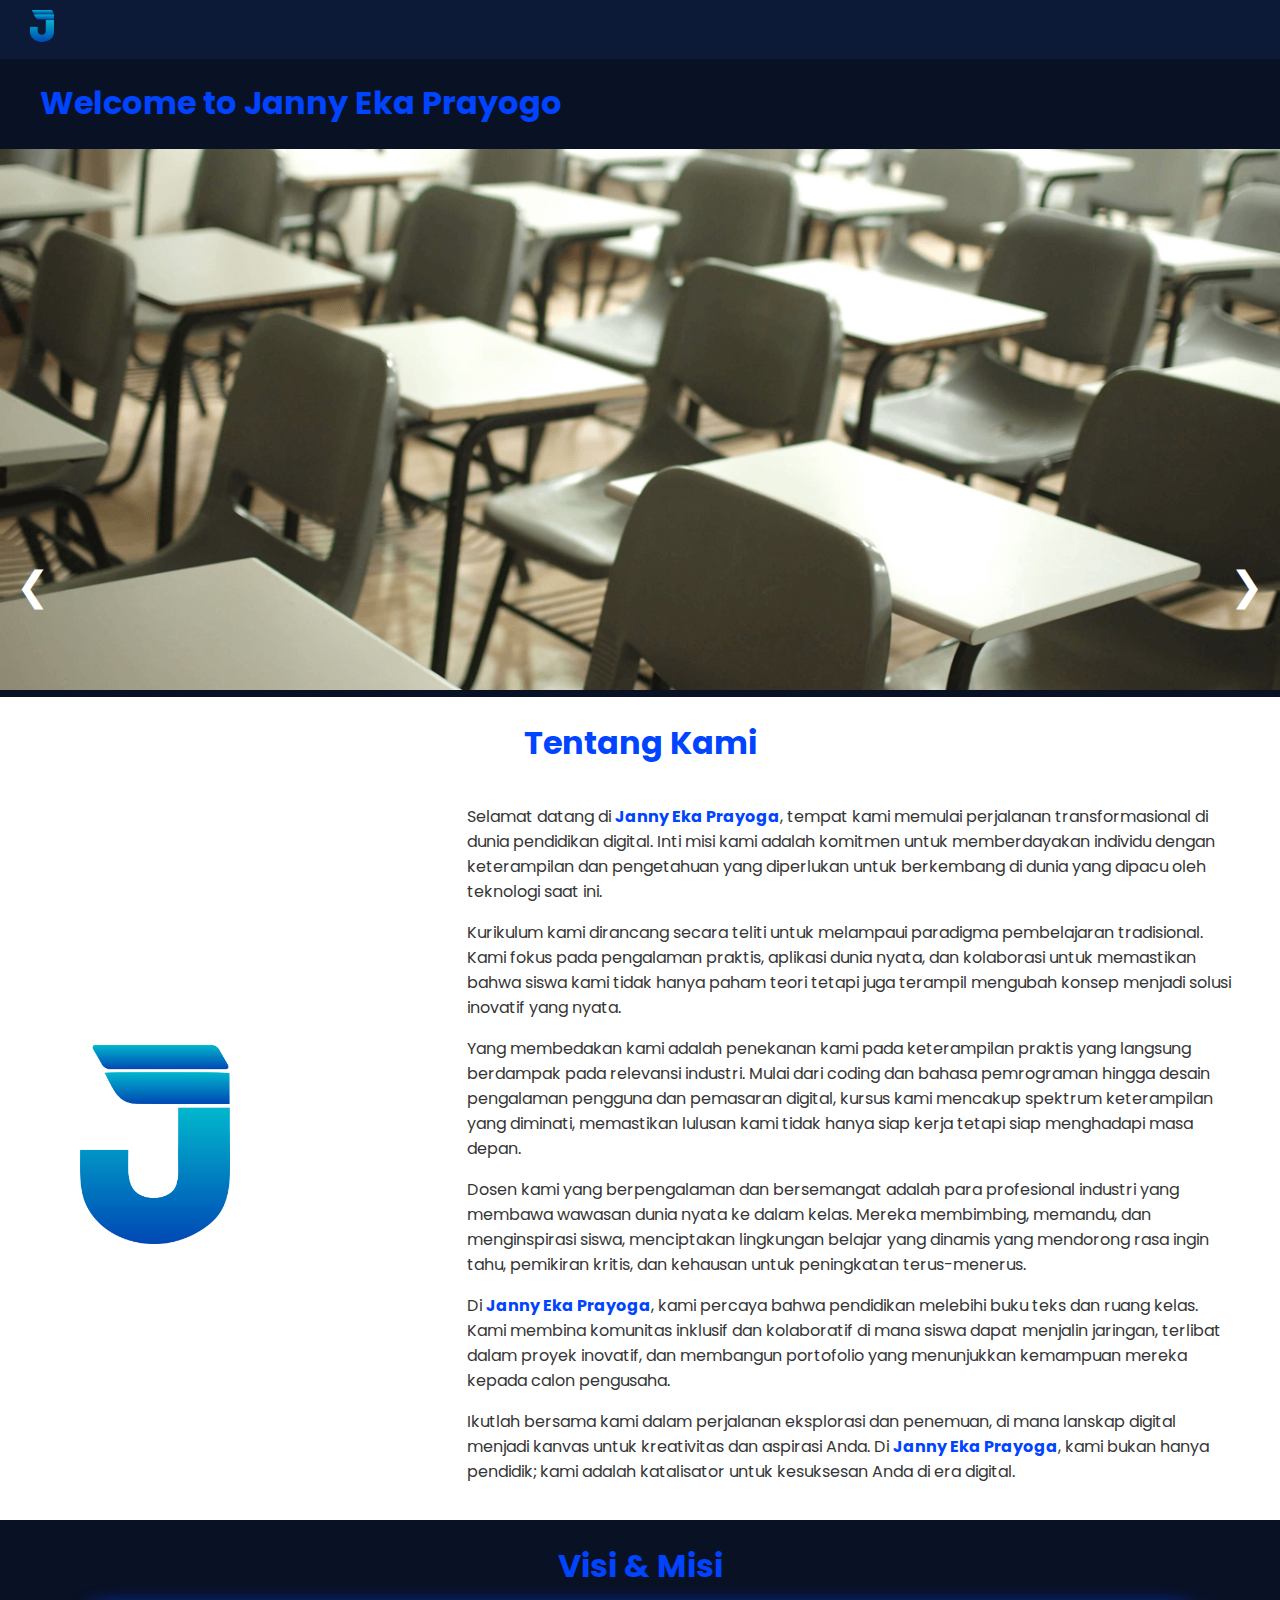
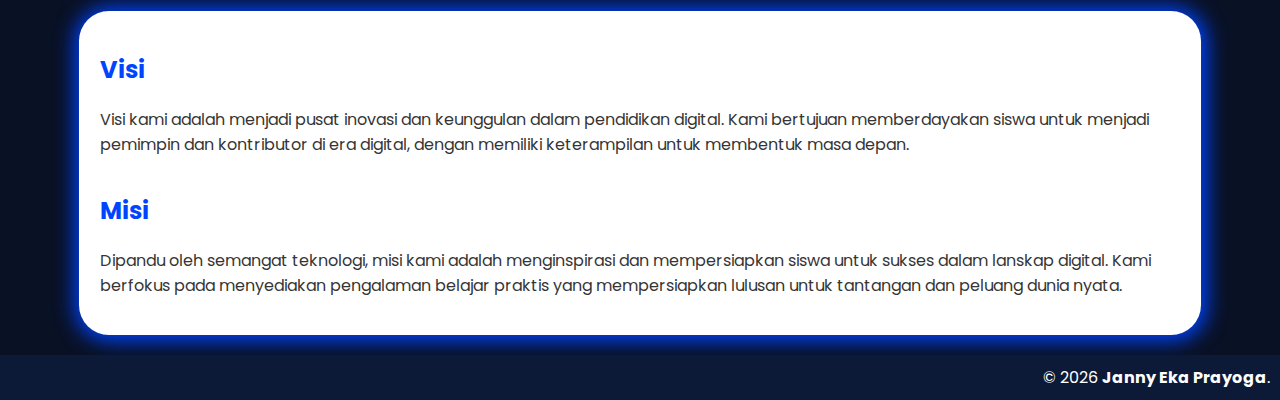
==== pages/profile.html @ 21fb80e0 "Mayor Update" ====
<!DOCTYPE html>
<html lang="en">
<head>
    <meta charset="UTF-8">
    <meta name="viewport" content="width=device-width, initial-scale=1.0">
    <link rel="preconnect" href="https://fonts.googleapis.com">
    <link rel="preconnect" href="https://fonts.gstatic.com" crossorigin>
    <link href="https://fonts.googleapis.com/css2?family=Poppins:ital,wght@0,100;0,200;0,300;0,400;0,500;0,600;0,700;0,800;0,900;1,100;1,200;1,300;1,400;1,500;1,600;1,700;1,800;1,900&display=swap" rel="stylesheet">
    <!-- <link rel="stylesheet" href="css/reset.css"> -->
    <link rel="stylesheet" href="../css/style.css">
    <link rel="icon" href="../assets/J logo.svg" type="image/svg" />
    <title>My Website</title>
</head>
<body>
    <header>
        <div class="logo">
            <a href="/"><img src="../assets/J logo.png" width="24" alt="" class="nav-logo"></a>
        </div>
    </header>
    <main class="profile-content">
        <div class="profile-header">
            <div class="container">
                <h1>Welcome to Janny Eka Prayogo</h1>
            </div>
            <div class="slider-container">
                <div class="slider-wrapper" id="slider">
                  <!-- Add your slides here -->
                  <div class="slide"><img src="../assets/profile/classroom.png" alt="Slide 1"></div>
                  <div class="slide"><img src="../assets/profile/professional-teacher.png" alt="Slide 2"></div>
                  <div class="slide"><img src="../assets/profile/sport-field.png" alt="Slide 3"></div>
                </div>
              
                <!-- Navigation buttons -->
                <div class="slider-prev" onclick="prevSlide()">&#10094;</div>
                <div class="slider-next" onclick="nextSlide()">&#10095;</div>
            </div>
        </div>
        <div class="about">
            <div class="container">
                <h1 class="about-title">Tentang Kami</h1>
                <div class="profile-row">
                    <div class="profile-col-1">
                        <p>Selamat datang di <strong style="color: #0044FF;">Janny Eka Prayoga</strong>, tempat kami memulai perjalanan transformasional di dunia pendidikan digital. Inti misi kami adalah komitmen untuk memberdayakan individu dengan keterampilan dan pengetahuan yang diperlukan untuk berkembang di dunia yang dipacu oleh teknologi saat ini.</p>

                        <p>Kurikulum kami dirancang secara teliti untuk melampaui paradigma pembelajaran tradisional. Kami fokus pada pengalaman praktis, aplikasi dunia nyata, dan kolaborasi untuk memastikan bahwa siswa kami tidak hanya paham teori tetapi juga terampil mengubah konsep menjadi solusi inovatif yang nyata.</p>
                      
                        <p>Yang membedakan kami adalah penekanan kami pada keterampilan praktis yang langsung berdampak pada relevansi industri. Mulai dari coding dan bahasa pemrograman hingga desain pengalaman pengguna dan pemasaran digital, kursus kami mencakup spektrum keterampilan yang diminati, memastikan lulusan kami tidak hanya siap kerja tetapi siap menghadapi masa depan.</p>
                      
                        <p>Dosen kami yang berpengalaman dan bersemangat adalah para profesional industri yang membawa wawasan dunia nyata ke dalam kelas. Mereka membimbing, memandu, dan menginspirasi siswa, menciptakan lingkungan belajar yang dinamis yang mendorong rasa ingin tahu, pemikiran kritis, dan kehausan untuk peningkatan terus-menerus.</p>
                      
                        <p>Di <strong style="color: #0044FF;">Janny Eka Prayoga</strong>, kami percaya bahwa pendidikan melebihi buku teks dan ruang kelas. Kami membina komunitas inklusif dan kolaboratif di mana siswa dapat menjalin jaringan, terlibat dalam proyek inovatif, dan membangun portofolio yang menunjukkan kemampuan mereka kepada calon pengusaha.</p>
                      
                        <p>Ikutlah bersama kami dalam perjalanan eksplorasi dan penemuan, di mana lanskap digital menjadi kanvas untuk kreativitas dan aspirasi Anda. Di <strong style="color: #0044FF;">Janny Eka Prayoga</strong>, kami bukan hanya pendidik; kami adalah katalisator untuk kesuksesan Anda di era digital.</p>
                    </div>
                    <div class="profile-col-2">
                        <img src="../assets/J logo.png" width="150" alt="">
                    </div>
                </div>
            </div>
        </div>
        <div class="vision-mission">
            <div class="container">
                <h1 class="vision-mission-title">Visi & Misi</h1>
                <div class="vm-wrapper">
                    <div class="vision">
                        <h2 style="color: #0044FF;">Visi</h2>
                        <p>Visi kami adalah menjadi pusat inovasi dan keunggulan dalam pendidikan digital. Kami bertujuan memberdayakan siswa untuk menjadi pemimpin dan kontributor di era digital, dengan memiliki keterampilan untuk membentuk masa depan.</p>
                    </div>
                    <div class="mission">
                        <h2 style="color: #0044FF;">Misi</h2>
                        <p>Dipandu oleh semangat teknologi, misi kami adalah menginspirasi dan mempersiapkan siswa untuk sukses dalam lanskap digital. Kami berfokus pada menyediakan pengalaman belajar praktis yang mempersiapkan lulusan untuk tantangan dan peluang dunia nyata.</p>
                    </div>
                </div>
            </div>
        </div>
    </main>
    <footer class="footer">
        &copy; <span id="currYear"></span> <strong><span>Janny Eka Prayoga</span></strong>.
    </footer>
    <script src="../js/script.js"></script>
</body>
</html>
---- css/style.css ----
:root {
    --default-color : #353535;
    --primary-color: #0C1937;
    --secondary-color : #091125;
    --color-blue : #0044FF;
    --font-family: 'Poppins', sans-serif;
    --container-max-width-percentage: 90;
}

body {
    margin: 0;
    padding: 0;
    font-family: var(--font-family);
    color: var(--default-color);
    scroll-behavior: smooth;
}

header{
    position: fixed;
    color: #fff;
    padding: 10px 30px;
    display: flex;
    width: 96%;
    justify-content: space-between;
    align-items: center;
    top: 0;
    background-color: var(--primary-color);
    z-index: 1000;
}

main {
    margin-top: 58px;
}

h1 {
    color: var(--color-blue);
}

.navbar {
    display: flex;
    justify-content: space-between;
    align-items: center;
}

.nav-logo img {
    width: 50px;
    height: auto;
    margin-right: 10px;
}

.nav-items {
    list-style: none;
    margin: 0;
    padding: 0;
    display: flex;
}

.nav-items li {
    margin-right: 15px;
}

.nav-items a {
    text-decoration: none;
    font-weight: bold;
    color: #fff;
}

.nav-items a:hover {
    color: var(--color-blue);
}

.menu-toggle {
    font-size: 1.5rem;
    cursor: pointer;
    display: none;
    margin-right: 30px;
}


.container {
    width: 100%;
    max-width: 1200px;
    margin: 0 auto;
    overflow: hidden;
    /* max-width: calc(var(--container-max-width-percentage) * 1vw); */
}

.btn {
    height: 50px;
    width: 150px;
    border: 1px solid transparent;
    outline: none;
    border-radius: 30px;
    font-size: 16px;
    color: #fff;
    background: var(--color-blue);
    font-weight: 600;
    font-family: var(--font-family);
    padding: 5px;
    margin: 10px;
    transition: 0.5s;
    cursor: pointer;
}

.btn:hover {
    background: #366cff;
    transition: 0.5s;
    box-shadow: 0 0 5px 5px rgba(0, 85, 255, 0.5);
}

.greetings {
    background: url('/assets/banner.png') center no-repeat;
    background-size: cover;
    color: var(--color-blue);
    height: 578px;
    display: flex;
    align-items: center;
    justify-content: start;
    text-align: start;
}

#facility {
    background: url('/assets/bg-facility.png') center no-repeat;
    height: 578px;
    background-size: cover;
}

.rounded-items {
    display: flex;
    justify-content: space-around;
    margin-top: 50px;
}

.rounded {
    text-align: center;
}

.rounded-image {
    border-radius: 50%;
    width: 300px;
    height: 300px;
}

.caption {
    margin-top: 10px;
}
  
.caption p {
    margin: 0;
    font-size: 1.2rem;
    color: var(--default-color);
    font-weight: bold;
}

#message {
    background: url('/assets/bg-message.png') center no-repeat;
    height: 578px;
    background-size: cover;
}
.row {
    display: flex;
    flex-direction: row;
}

.col-1 {
    width: 60%;
    float: left;
    margin-bottom: 20px;
}

.col-2 {
    width: 60%;
    float: left;
    padding-left: 20px;
    margin-left: 20px;
    border: #0C1937 solid 1px;
    border-radius: 8px;
    background-color: #fff;
    box-shadow: 0 0 10px rgba(0, 0, 0, 0.1);
    margin-bottom: 20px;
}

form {
    background-color: #fff;
    border-radius: 8px;
    box-shadow: 0 0 10px rgba(0, 0, 0, 0.1);
    width: 100%;
    padding: 5px;
}

label {
    font-weight: bold;
}


input[type="text"],
input[type="date"],
textarea {
    width: 100%;
    padding: 8px;
    margin-bottom: 16px;
    box-sizing: border-box;
}

input:focus {
    border-color: var(--color-blue);
}

.btn-message {
    height: 40px;
    width: 100%;
    border: 1px solid transparent;
    outline: none;
    font-size: 16px;
    color: #fff;
    background: var(--color-blue);
    font-weight: 600;
    font-family: var(--font-family);
    border-radius: 30px;
    cursor: pointer;

}

.footer {
    text-align: end;
    padding: 10px;
    background-color: var(--primary-color);
    color: #fff;
    bottom: 0;
}
/* Mobile View */
@media screen and (max-width: 768px) {
    .nav-items {
        display: none;
        flex-direction: column;
        position: absolute;
        top: 50px;
        left: 0;
        width: 100%;
        background-color: var(--secondary-color);
    }

    .nav-items.show {
        display: flex;
    }

    .nav-items li {
        margin: 0;
        text-align: left;
        padding: 10px;
    }

    .nav-icon {
        display: block;
    }

    .menu-toggle {
        display: block;
    }

    .greetings {
        background-image: none;
        background-color: #091125;
        color: #fff;
        height: auto;
        justify-content: center;
        text-align: center;
        padding: 60px 20px;
    }

    .greetings h1 {
        font-size: 20px;
    }

    .greetings p {
        font-size: 10px;
    }

    #facility {
        background-image: none;
        background-color: #fff;
        width: auto;
        height: fit-content;
        justify-content: center;
        text-align: center;
    }

    .rounded-items {
        flex-direction: column;
        justify-content: center;
        margin-top: 20px;
    }

    .rounded {
        margin-bottom: 50px;
    }

    .rounded-image {
        width: 200px;
        height: 200px;
    }

    #message {
        background-image: none;
        background-color: #091125;
        width: auto;
        height: fit-content;
        align-items: center;
        justify-content: center;
    }

    #message h1 {
        text-align: center;
    }

    .row {
        flex-direction: column;
        align-items: center;
    }

    .col-1 {
        width: 90%;
    }

    .col-2 {
        width: 90%;
        margin: 0 0 20px 0;
    }
    
}


/* CSS untuk Profile Page */
.slider-container {
    width: 100%;
    height: auto;
    margin: auto;
    overflow: hidden;
}

/* Styling for the slider wrapper and individual slides */
.slider-wrapper {
  display: flex;
  transition: transform 0.5s ease-in-out;
}

.slide {
  min-width: 100%;
  box-sizing: border-box;
}

.slide img {
    max-width: 100%;
    height: auto;
  }

/* Navigation buttons styling */
.slider-prev, .slider-next {
  cursor: pointer;
  position: absolute;
  top: 60%;
  width: auto;
  padding: 16px;
  color: #fff;
  font-size: 40px;
  transition: 0.6s ease;
  border-radius: 0 3px 3px 0;
  user-select: none;
}

.slider-prev {
  left: 0;
}

.slider-next {
  right: 0;
  border-radius: 3px 0 0 3px;
}

.profile-header {
    background-color: #091125;
}

.profile-row {
    display: flex;
    flex-direction: row-reverse;
}
.profile-col-1 {
    width: 80%;
    float: left;
    margin-bottom: 20px;
}

.profile-col-2 {
    display: flex;
    align-items: center;
    width: 40%;
    float: left;
    padding-left: 20px;
    margin-left: 20px;
    margin-bottom: 20px;
    text-align: center;
}

.about-title, .vision-mission-title {
    text-align: center;
}

.vision-mission {
    background-color: var(--secondary-color);
}

.vm-wrapper {
    display: flex;
    flex-direction: column;
    max-width: 90%;
    height: auto;
    margin: 0 auto 20px auto;
    background-color: #fff;
    box-shadow: 1px 1px 20px 5px var(--color-blue);
    border: 1px solid transparent;
    padding: 20px;
    border-radius: 30px;
}

.vision {
    margin: 0;
}

@media screen and (max-width: 768px) {
    .profile-header h1 {
        font-size: 25px;
        text-align: center;
    }
    .slider-prev, .slider-next {
        top: 35%;
        font-size: 20px;

    }
    .profile-row {
        display: flex;
        flex-direction: column-reverse;
        align-items: center;
    }
}
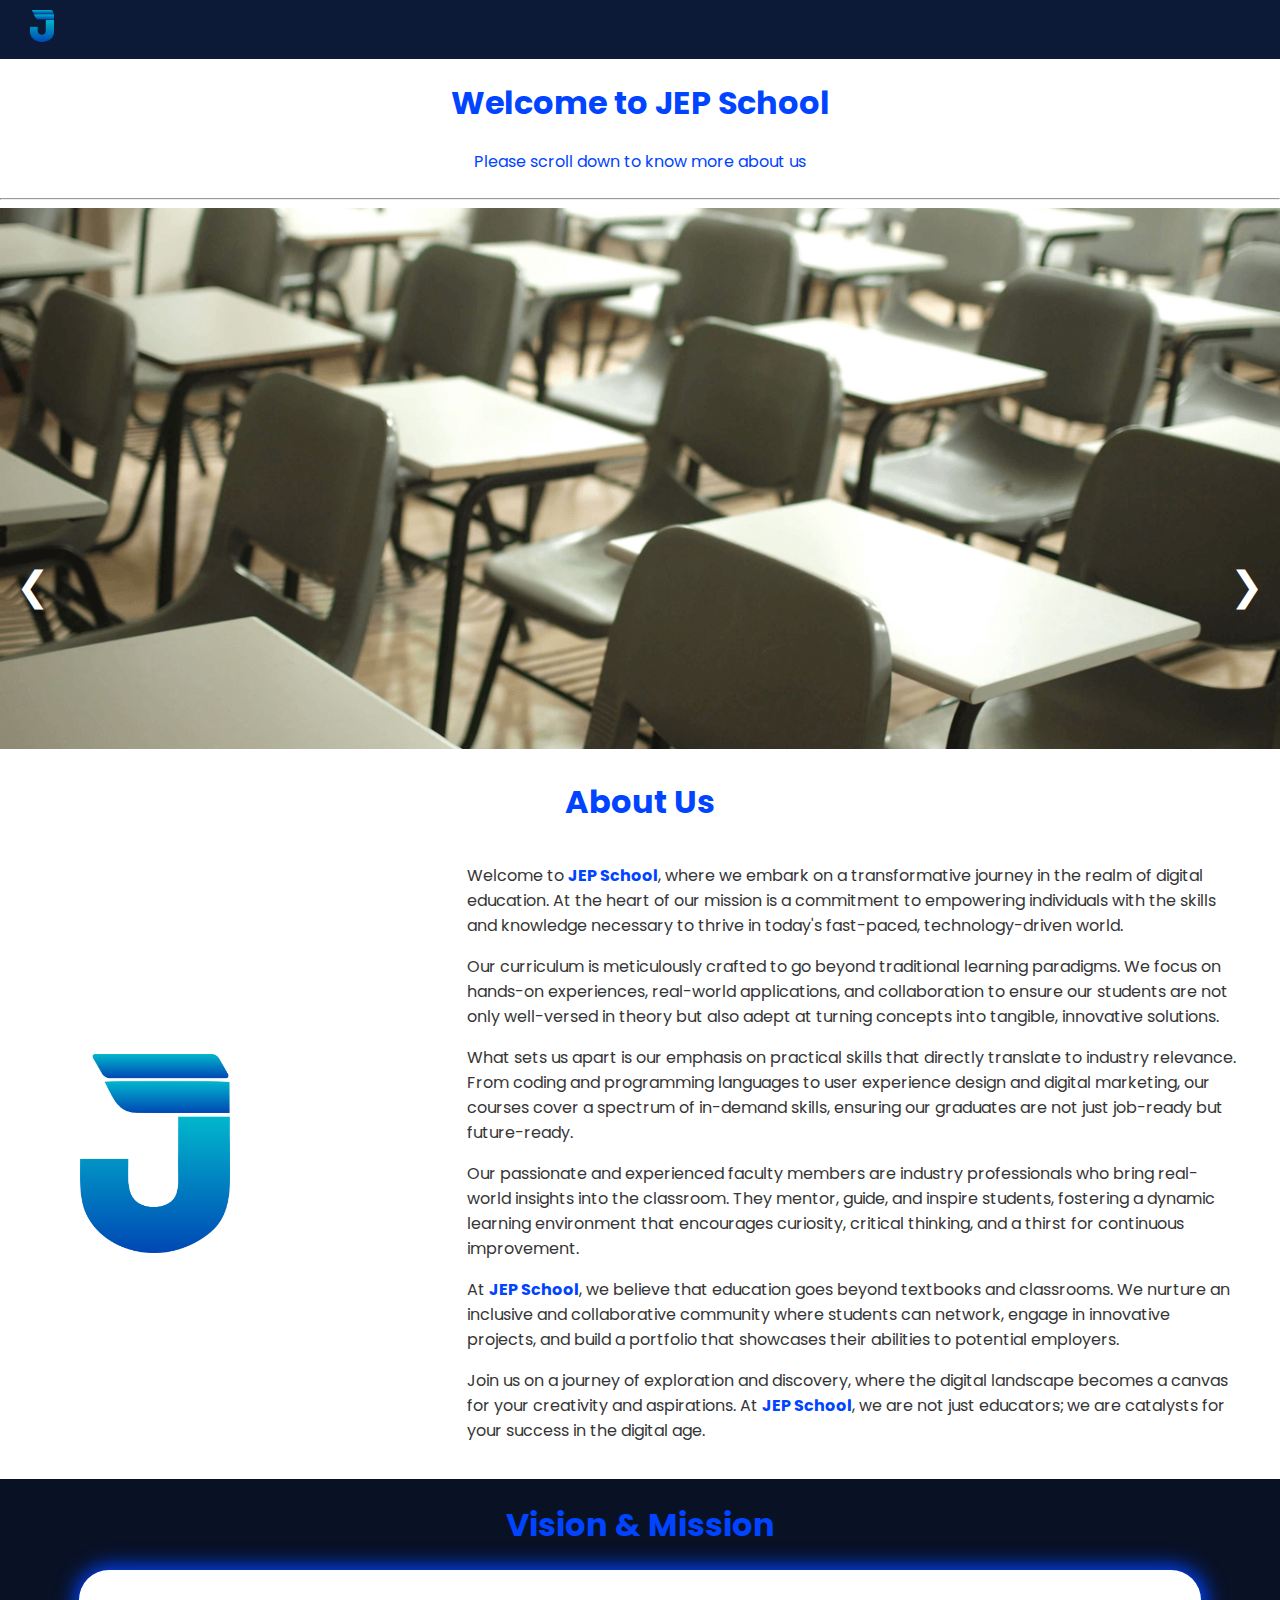
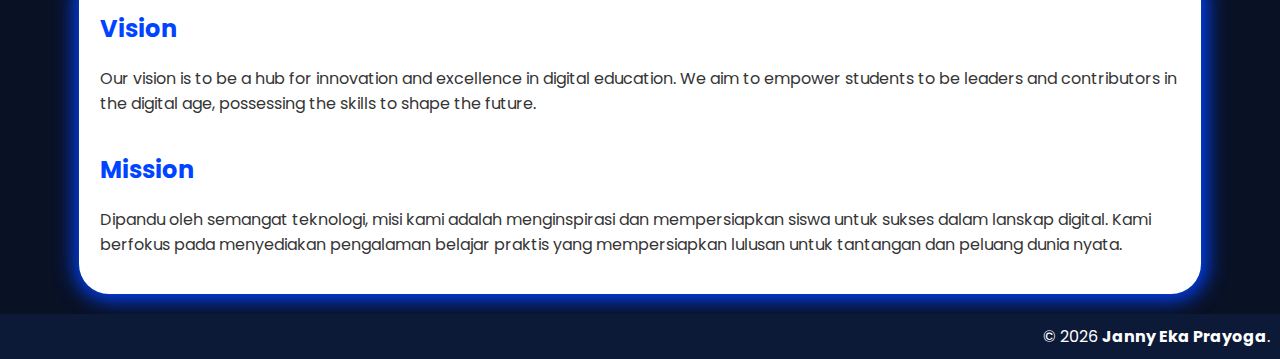
==== commit 5bd31e4d: "language adjustments" ====
--- a/pages/profile.html
+++ b/pages/profile.html
@@ -14,14 +14,16 @@
 <body>
     <header>
         <div class="logo">
-            <a href="/"><img src="../assets/J logo.png" width="24" alt="" class="nav-logo"></a>
+            <a href="../index.html"><img src="../assets/J logo.png" width="24" alt="" class="nav-logo"></a>
         </div>
     </header>
     <main class="profile-content">
         <div class="profile-header">
             <div class="container">
-                <h1>Welcome to Janny Eka Prayogo</h1>
+                <h1 class="profile-title">Welcome to JEP School</h1>
+                <p class="profile-caption">Please scroll down to know more about us</p>
             </div>
+            <hr>    
             <div class="slider-container">
                 <div class="slider-wrapper" id="slider">
                   <!-- Add your slides here -->
@@ -37,20 +39,20 @@
         </div>
         <div class="about">
             <div class="container">
-                <h1 class="about-title">Tentang Kami</h1>
+                <h1 class="about-title">About Us</h1>
                 <div class="profile-row">
                     <div class="profile-col-1">
-                        <p>Selamat datang di <strong style="color: #0044FF;">Janny Eka Prayoga</strong>, tempat kami memulai perjalanan transformasional di dunia pendidikan digital. Inti misi kami adalah komitmen untuk memberdayakan individu dengan keterampilan dan pengetahuan yang diperlukan untuk berkembang di dunia yang dipacu oleh teknologi saat ini.</p>
+                        <p>Welcome to <strong style="color: #0044FF;">JEP School</strong>, where we embark on a transformative journey in the realm of digital education. At the heart of our mission is a commitment to empowering individuals with the skills and knowledge necessary to thrive in today's fast-paced, technology-driven world.</p>
 
-                        <p>Kurikulum kami dirancang secara teliti untuk melampaui paradigma pembelajaran tradisional. Kami fokus pada pengalaman praktis, aplikasi dunia nyata, dan kolaborasi untuk memastikan bahwa siswa kami tidak hanya paham teori tetapi juga terampil mengubah konsep menjadi solusi inovatif yang nyata.</p>
+                        <p>Our curriculum is meticulously crafted to go beyond traditional learning paradigms. We focus on hands-on experiences, real-world applications, and collaboration to ensure our students are not only well-versed in theory but also adept at turning concepts into tangible, innovative solutions.</p>
                       
-                        <p>Yang membedakan kami adalah penekanan kami pada keterampilan praktis yang langsung berdampak pada relevansi industri. Mulai dari coding dan bahasa pemrograman hingga desain pengalaman pengguna dan pemasaran digital, kursus kami mencakup spektrum keterampilan yang diminati, memastikan lulusan kami tidak hanya siap kerja tetapi siap menghadapi masa depan.</p>
+                        <p>What sets us apart is our emphasis on practical skills that directly translate to industry relevance. From coding and programming languages to user experience design and digital marketing, our courses cover a spectrum of in-demand skills, ensuring our graduates are not just job-ready but future-ready.</p>
                       
-                        <p>Dosen kami yang berpengalaman dan bersemangat adalah para profesional industri yang membawa wawasan dunia nyata ke dalam kelas. Mereka membimbing, memandu, dan menginspirasi siswa, menciptakan lingkungan belajar yang dinamis yang mendorong rasa ingin tahu, pemikiran kritis, dan kehausan untuk peningkatan terus-menerus.</p>
+                        <p>Our passionate and experienced faculty members are industry professionals who bring real-world insights into the classroom. They mentor, guide, and inspire students, fostering a dynamic learning environment that encourages curiosity, critical thinking, and a thirst for continuous improvement.</p>
                       
-                        <p>Di <strong style="color: #0044FF;">Janny Eka Prayoga</strong>, kami percaya bahwa pendidikan melebihi buku teks dan ruang kelas. Kami membina komunitas inklusif dan kolaboratif di mana siswa dapat menjalin jaringan, terlibat dalam proyek inovatif, dan membangun portofolio yang menunjukkan kemampuan mereka kepada calon pengusaha.</p>
+                        <p>At <strong style="color: #0044FF;">JEP School</strong>, we believe that education goes beyond textbooks and classrooms. We nurture an inclusive and collaborative community where students can network, engage in innovative projects, and build a portfolio that showcases their abilities to potential employers.</p>
                       
-                        <p>Ikutlah bersama kami dalam perjalanan eksplorasi dan penemuan, di mana lanskap digital menjadi kanvas untuk kreativitas dan aspirasi Anda. Di <strong style="color: #0044FF;">Janny Eka Prayoga</strong>, kami bukan hanya pendidik; kami adalah katalisator untuk kesuksesan Anda di era digital.</p>
+                        <p>Join us on a journey of exploration and discovery, where the digital landscape becomes a canvas for your creativity and aspirations. At <strong style="color: #0044FF;">JEP School</strong>, we are not just educators; we are catalysts for your success in the digital age.</p>
                     </div>
                     <div class="profile-col-2">
                         <img src="../assets/J logo.png" width="150" alt="">
@@ -60,14 +62,14 @@
         </div>
         <div class="vision-mission">
             <div class="container">
-                <h1 class="vision-mission-title">Visi & Misi</h1>
+                <h1 class="vision-mission-title">Vision & Mission</h1>
                 <div class="vm-wrapper">
                     <div class="vision">
-                        <h2 style="color: #0044FF;">Visi</h2>
-                        <p>Visi kami adalah menjadi pusat inovasi dan keunggulan dalam pendidikan digital. Kami bertujuan memberdayakan siswa untuk menjadi pemimpin dan kontributor di era digital, dengan memiliki keterampilan untuk membentuk masa depan.</p>
+                        <h2 style="color: #0044FF;">Vision</h2>
+                        <p>Our vision is to be a hub for innovation and excellence in digital education. We aim to empower students to be leaders and contributors in the digital age, possessing the skills to shape the future.</p>
                     </div>
                     <div class="mission">
-                        <h2 style="color: #0044FF;">Misi</h2>
+                        <h2 style="color: #0044FF;">Mission</h2>
                         <p>Dipandu oleh semangat teknologi, misi kami adalah menginspirasi dan mempersiapkan siswa untuk sukses dalam lanskap digital. Kami berfokus pada menyediakan pengalaman belajar praktis yang mempersiapkan lulusan untuk tantangan dan peluang dunia nyata.</p>
                     </div>
                 </div>
--- a/css/style.css
+++ b/css/style.css
@@ -109,7 +109,6 @@
 }
 
 .greetings {
-    background: url('/assets/banner.png') center no-repeat;
     background-size: cover;
     color: var(--color-blue);
     height: 578px;
@@ -120,7 +119,6 @@
 }
 
 #facility {
-    background: url('/assets/bg-facility.png') center no-repeat;
     height: 578px;
     background-size: cover;
 }
@@ -153,7 +151,6 @@
 }
 
 #message {
-    background: url('/assets/bg-message.png') center no-repeat;
     height: 578px;
     background-size: cover;
 }
@@ -377,8 +374,13 @@
   border-radius: 3px 0 0 3px;
 }
 
-.profile-header {
-    background-color: #091125;
+.profile-title {
+    text-align: center;
+}
+
+.profile-caption {
+    text-align: center;
+    color: #0044FF;
 }
 
 .profile-row {
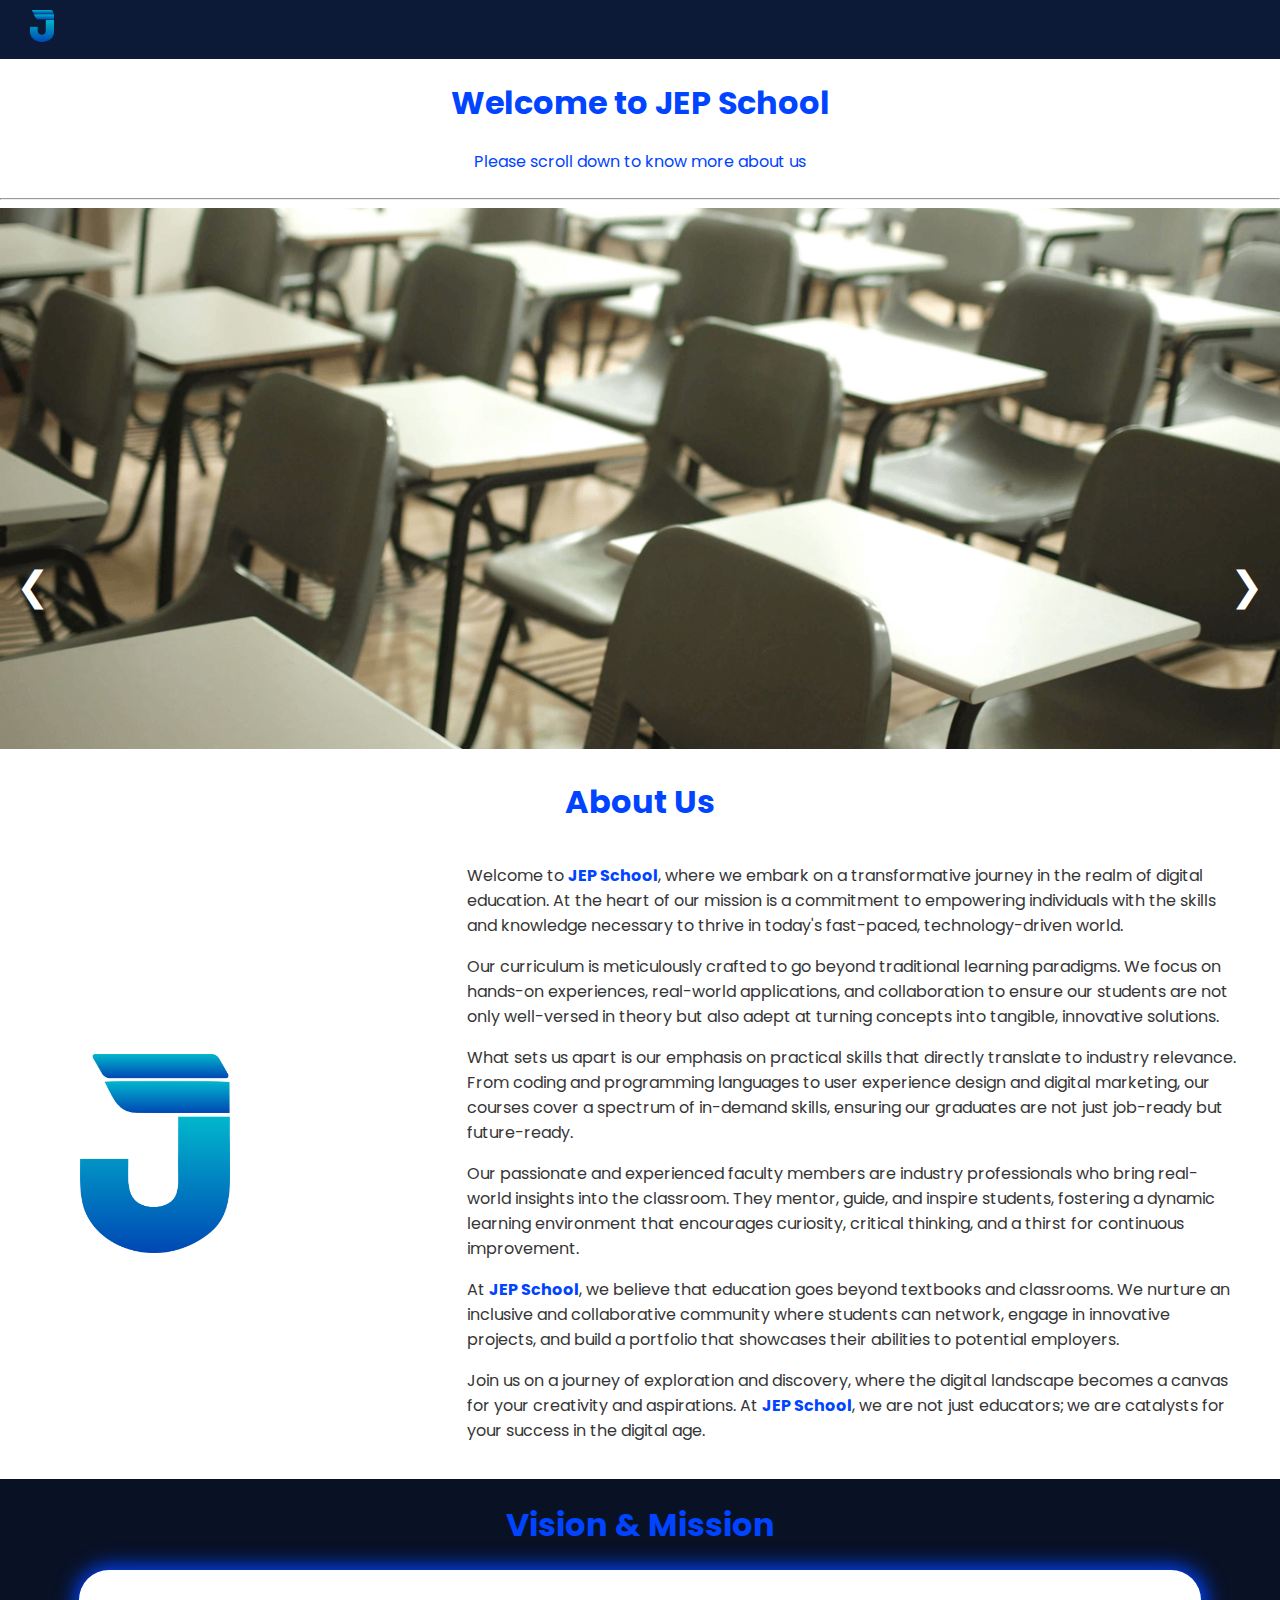
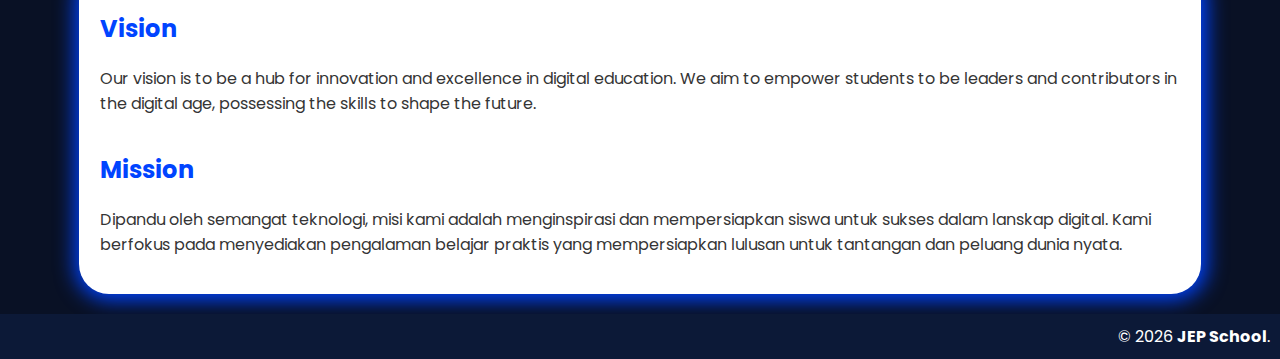
==== commit 87d5981c: "minor adjustment" ====
--- a/pages/profile.html
+++ b/pages/profile.html
@@ -9,7 +9,7 @@
     <!-- <link rel="stylesheet" href="css/reset.css"> -->
     <link rel="stylesheet" href="../css/style.css">
     <link rel="icon" href="../assets/J logo.svg" type="image/svg" />
-    <title>My Website</title>
+    <title>JEP School - Profile</title>
 </head>
 <body>
     <header>
@@ -77,7 +77,7 @@
         </div>
     </main>
     <footer class="footer">
-        &copy; <span id="currYear"></span> <strong><span>Janny Eka Prayoga</span></strong>.
+        &copy; <span id="currYear"></span> <strong><span>JEP School</span></strong>.
     </footer>
     <script src="../js/script.js"></script>
 </body>
